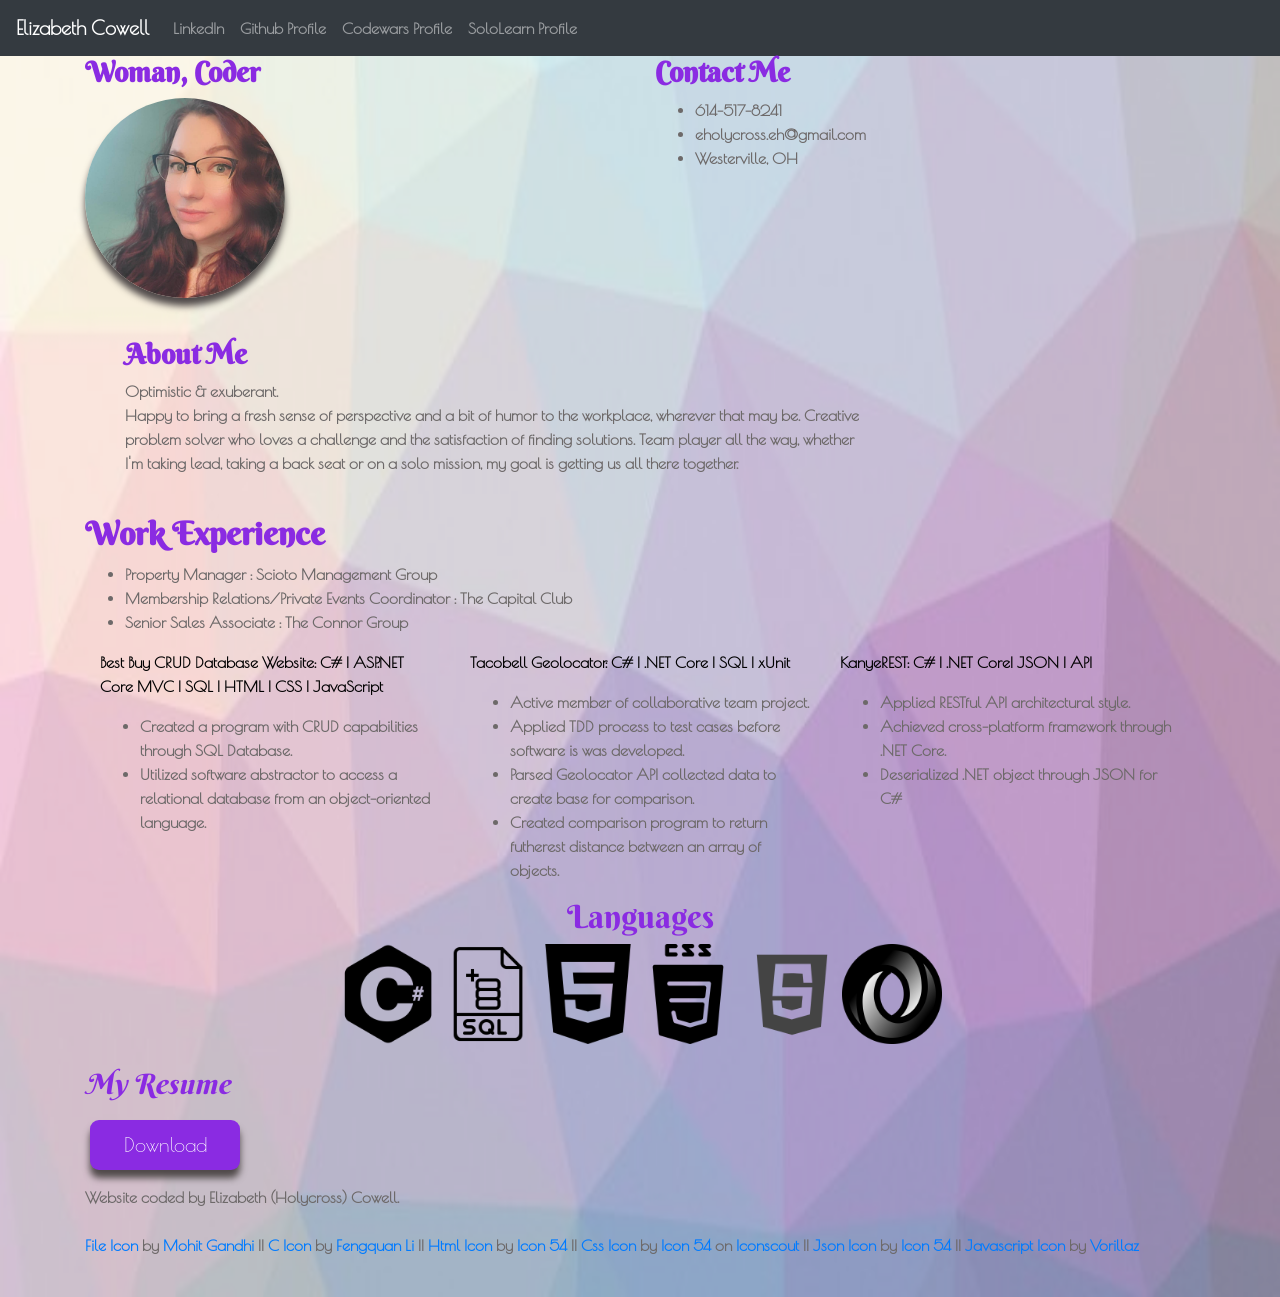
==== index.html @ ec1a51bf "index renamed" ====
<!DOCTYPE html>
<html lang="en">

<head>
	<meta charset="utf-8">
	<meta name="viewport" content="width=device-width, initial-scale=1">

	<title>Elizabeth Cowell</title>

	<link rel="stylesheet" href="https://maxcdn.bootstrapcdn.com/bootstrap/4.0.0/css/bootstrap.min.css">
	<link rel="stylesheet" href="style.css">
	<link rel="stylesheet" href="https://use.fontawesome.com/releases/v5.8.1/css/all.css" integrity="sha384-50oBUHEmvpQ+1lW4y57PTFmhCaXp0ML5d60M1M7uH2+nqUivzIebhndOJK28anvf" crossorigin="anonymous">
	
</head>

<body>
	<div class="hero">
	  <img class="demo" src = "img/trianglify.jpg">
		<div class="content">
	<nav class="navbar navbar-expand-sm bg-dark navbar-dark" data-spy="affix" data-offset-top="197">		
		<a class="navbar-brand" href="#">Elizabeth Cowell</a>		
		<ul class="navbar-nav">
			<li class="nav-item">
				<a class="nav-link" href="https://www.linkedin.com/in/elizabeth-j-cowell/">LinkedIn</a>
			</li>
			<li class="nav-item">
				<a class="nav-link" href="https://github.com/ElizabethCowell">Github Profile</a>
			</li>
			<li class="nav-item">
				<a class="nav-link" href="https://www.codewars.com/users/ElizabethCowell">Codewars Profile</a>
			</li>
			<li class="nav-item">
				<a class="nav-link" href="https://www.sololearn.com/profile/20633199">SoloLearn Profile</a>
			</li>
		</ul>
	</nav>	

	<!-- TODO: You can add or remove as many tags that you need to-->
	<div class="container">
		<div class="row">				
			<div class="col-sm-6"><!-- Try changing the number here from "col-sm-6" to "col-sm-9"-->
				<h3><b>Woman, Coder</b></h3>
				<img class="profile_pic" width="200" src="img/profilepic.jpg">			
			</div>
            <div class="col-sm-2">
				<h3><b>Contact Me</b></h3>
				<ul>
					<li>
						614-517-8241
					</li>
					<li>
						eholycross.eh@gmail.com
					</li>
					<li>
						Westerville, OH 
					</li>
				</ul>
			</div>			
			<div class="col-sm-9">
				<div class="aboutMe">
				<h3><b>About Me</b></h3>
				<p>
					<!-- TODO: type a brief summary of yourself here -->	
					Optimistic & exuberant. </br>
                    Happy to bring a fresh sense of perspective and a bit of humor to the workplace, wherever that may be. 
					Creative problem solver who loves a challenge and the satisfaction of finding solutions. 
                    Team player all the way, whether I'm taking lead, taking a back seat or on a solo mission, my goal is getting us all there together. 		
				</p>
			    </div>
			</div>		
			
			<!-- TODO: You can add or remove as many tags that you need to-->
			
		</div>
	</div>	

	<!-- TODO: You can add or remove as many tags that you need to-->
	<div class="container">
		<div class="row">
			<div class="col-sm-9">
				<h2><b>Work Experience</b></h2>
				<ul>
					<li>
						Property Manager : Scioto Management Group							
					</li>
					<li>
						Membership Relations/Private Events Coordinator	: The Capital Club						
					</li>
					<li>
						Senior Sales Associate : The Connor Group							
					</li>
				</ul>
			</div>
			<div class="col-sm-3">												
			</div>
		</div>

		<div class="container">
			<div class="row">
				<div class="col-sm-4">	
					<div class="project">			
					<p><b>Best Buy CRUD Database Website: C# | ASP.NET Core MVC | SQL | HTML | CSS | JavaScript</b>
					</p>
				</div>	
					<ul>
						<li>
							Created a program with CRUD capabilities through SQL Database.								
						</li>
						<li>
							Utilized software abstractor to access a relational database from an object-oriented language.
						</li>
					</ul>
				</div>

				<div class="col-sm-4">
					<div class="project">
					<p><b>Tacobell Geolocator: C# | .NET Core | SQL | xUnit</b></p>		
				</div>				
					<ul>
						<li>
							Active member of collaborative team project.
						</li>
						<li>
							Applied TDD process to test cases before software is was developed.
						</li>
						<li>
							Parsed Geolocator API collected data to create base for comparison.
						</li>
						<li>
							Created comparison program to return futherest distance between an array of objects.
						</li>
					</ul>
				</div>

				<div class="col-sm-4">
					<div class="project">
					<p><b>KanyeREST: C# | .NET Core| JSON | API</b></p>
				</div>	
					<ul>
						<li>
							Applied RESTful API architectural style.
						</li>
						<li>
							Achieved cross-platform framework through .NET Core.
						</li>
						<li>
							Deserialized .NET object through JSON for C#
						</li>
					</ul>
				</div>
			</div>
		</div>

		<div class="container">
			<div class="logos">
				<h2 text-align="center">Languages</h2>
			  <img src="img/c.png" width="100"><img src="img/SQL.png" width="100"><img src="img/html (1).png" width="100"><img src="img/css.png" width="100">
			  <img src="img/javascript.png" width="100"><img src="img/json.png" width="100">
		    </div>
		</div>
		<br>

		<div class="resume">
			<h3 id="my-resume"><i>My Resume</i></h3>
			<!-- Replace "TrueCoders Master Resume Template.pdf with YOUR resume pdf file"-->				
			<button class="button"><a class="resume" href="Resume.pdf" download><span>Download</span></a></button>
				
		</div>

		<!--- Footer -->
		<div class="footer">
			<!-- TODO: Replace and type your footer here -->
			<p>Website coded by Elizabeth (Holycross) Cowell. <br/>
				<a href="https://iconscout.com/icons/file" target="_blank"><br/>File Icon</a> by <a href="https://iconscout.com/contributors/mcgandhi61" target="_blank">Mohit Gandhi</a> || <a href="https://iconscout.com/icons/c" target="_blank"> C Icon</a> by <a href="https://iconscout.com/contributors/fengquanli" target="_blank">Fengquan Li</a>
				|| <a href="https://iconscout.com/icons/html" target="_blank">Html Icon</a> by <a href="https://iconscout.com/contributors/icon-54" target="_blank">Icon 54</a> ||
				<a href="https://iconscout.com/icons/css" target="_blank">Css Icon</a> by <a href="https://iconscout.com/contributors/icon-54">Icon 54</a> on <a href="https://iconscout.com">Iconscout</a>			
				|| <a href="https://iconscout.com/icons/json" target="_blank">Json Icon</a> by <a href="https://iconscout.com/contributors/icon-54" target="_blank">Icon 54</a>
				|| <a href="https://iconscout.com/icons/javascript" target="_blank">Javascript Icon</a> by <a href="https://iconscout.com/contributors/vorillaz" target="_blank">Vorillaz</a>
			</p>
		</div>
		<br>
	</div>
</div>


</body>

</html>
---- style.css ----
@import url('https://fonts.googleapis.com/css2?family=Berkshire+Swash&family=Courgette&family=Josefin+Slab:wght@500&family=Marck+Script&family=Poiret+One&display=swap');

.hero{
    overflow: hidden;
    position: relative;
  }
  
  .demo {
    opacity: 0.5;
    position: absolute;
    left: 0;
    top: 0;
    width: 100%;
    height: 100%;
    
    
  }
  
  .content {
    position: relative;
    font-family: poiret one;
    font-weight: 700; 
    color: rgb(109, 105, 105);
  }
  .project{
    color: black;
    font-weight: bold;
  }

  .profile_pic{
      border-radius: 50%;
      box-shadow: 0px 8px 7px rgb(80, 74, 74);
  }
  .aboutMe{
      margin: 40px;
  }
  .logos{
      margin: auto;
      text-align: center;
      align-content: center;
  }
  h2, h3{
      font-family: berkshire swash;
      color: blueviolet;
  }
 .button{
  border-radius: 9px;
  background-color: blueviolet;
  box-shadow: 0px 8px 7px rgb(80, 74, 74);
  border: black;
  color: #FFFFFF;
  text-align: center;
  font-size: 20px;
  padding: 10px;
  width: 150px;
  transition: all 0.5s;
  cursor: pointer;
  margin: 10px 5px 15px 5px;
 }
 .button span {
  cursor: pointer;
  display: inline-block;
  position: relative;
  transition: 0.5s;
}

.button span:after {
  content: '\00bb';
  position: absolute;
  opacity: 0;
  top: 0;
  right: -20px;
  transition: 0.5s;
}

.button:hover span {
  padding-right: 25px;
}

.button:hover span:after {
  opacity: 1;
  right: 0;
}
.resume{
  color: #FFFFFF;
}
.resume:hover span{
  color: #FFFFFF;
}
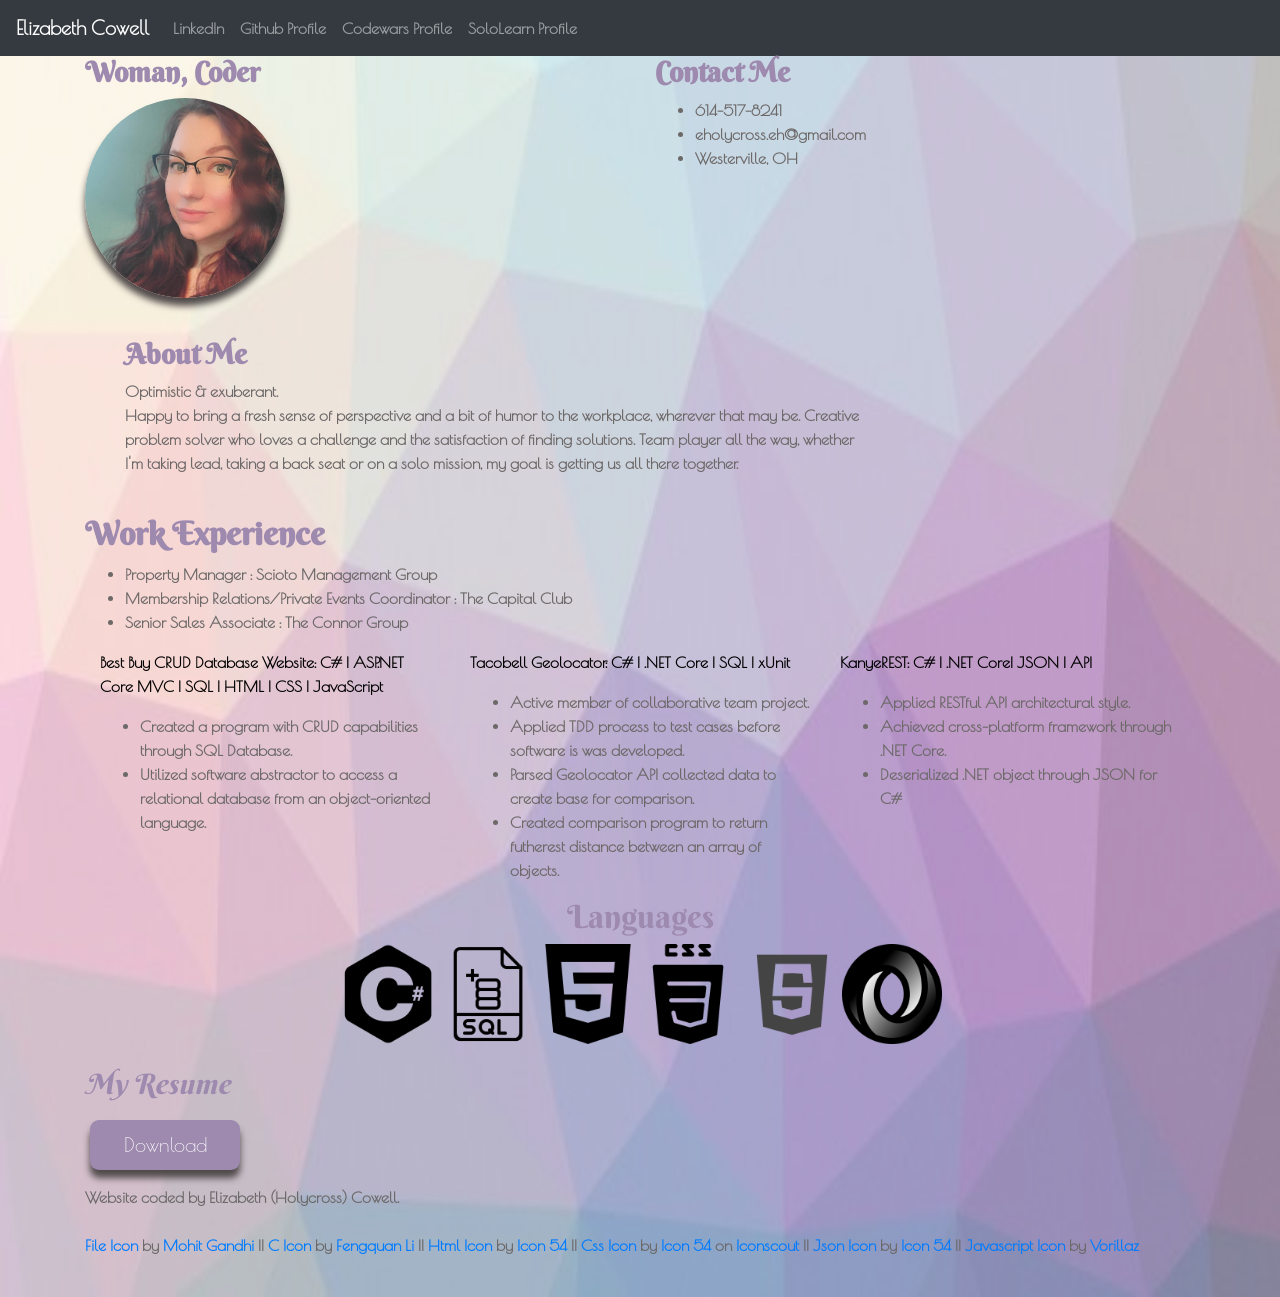
==== commit 9a966f63: "Updated Resume" ====
--- a/index.html
+++ b/index.html
@@ -163,7 +163,7 @@
 		<div class="resume">
 			<h3 id="my-resume"><i>My Resume</i></h3>
 			<!-- Replace "TrueCoders Master Resume Template.pdf with YOUR resume pdf file"-->				
-			<button class="button"><a class="resume" href="Resume.pdf" download><span>Download</span></a></button>
+			<button class="button"><a class="resume" href="ElizabethCowellFullStack.pdf" download><span>Download</span></a></button>
 				
 		</div>
 
--- a/style.css
+++ b/style.css
@@ -41,11 +41,11 @@
   }
   h2, h3{
       font-family: berkshire swash;
-      color: blueviolet;
+      color: rgb(158,137,175);
   }
  .button{
   border-radius: 9px;
-  background-color: blueviolet;
+  background-color: rgb(158,137,175);
   box-shadow: 0px 8px 7px rgb(80, 74, 74);
   border: black;
   color: #FFFFFF;
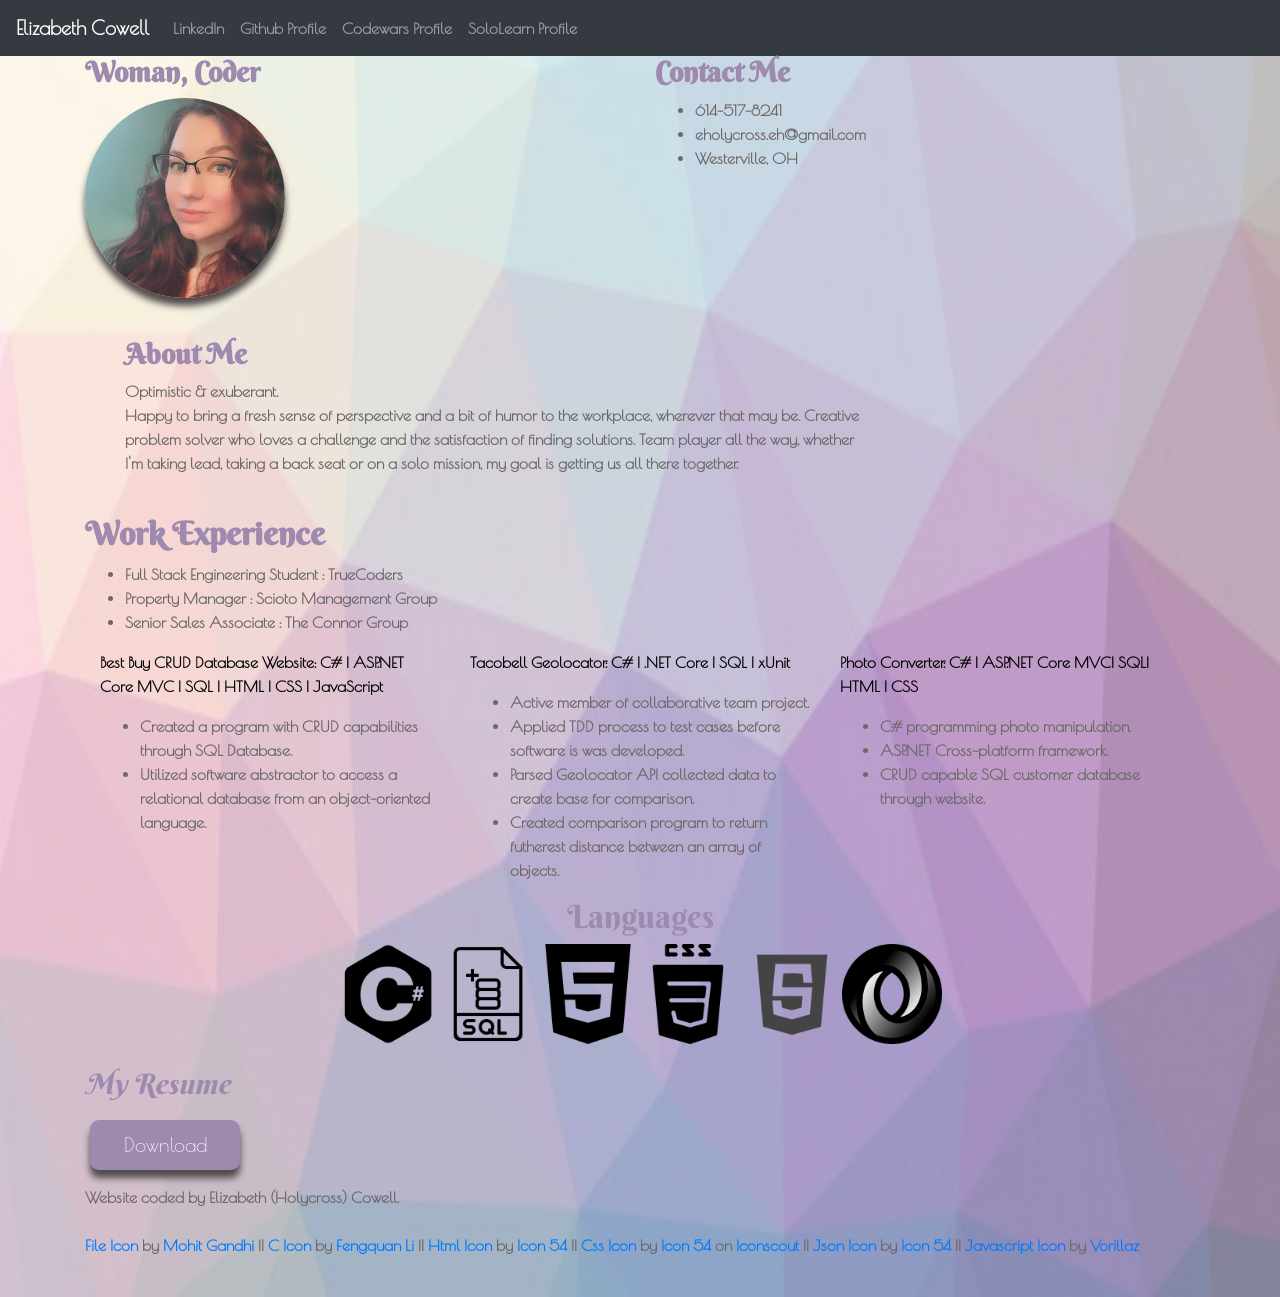
==== commit 9eb64c57: "updated resume and photo converter" ====
--- a/index.html
+++ b/index.html
@@ -81,10 +81,10 @@
 				<h2><b>Work Experience</b></h2>
 				<ul>
 					<li>
-						Property Manager : Scioto Management Group							
+						Full Stack Engineering Student : TrueCoders						
 					</li>
 					<li>
-						Membership Relations/Private Events Coordinator	: The Capital Club						
+						Property Manager : Scioto Management Group							
 					</li>
 					<li>
 						Senior Sales Associate : The Connor Group							
@@ -134,17 +134,17 @@
 
 				<div class="col-sm-4">
 					<div class="project">
-					<p><b>KanyeREST: C# | .NET Core| JSON | API</b></p>
+					<p><b>Photo Converter: C# | ASP.NET Core MVC| SQL| HTML | CSS</b></p>
 				</div>	
 					<ul>
 						<li>
-							Applied RESTful API architectural style.
+							C# programming photo manipulation.
 						</li>
 						<li>
-							Achieved cross-platform framework through .NET Core.
+							ASP.NET Cross-platform framework.
 						</li>
 						<li>
-							Deserialized .NET object through JSON for C#
+							CRUD capable SQL customer database through website.
 						</li>
 					</ul>
 				</div>
@@ -163,7 +163,7 @@
 		<div class="resume">
 			<h3 id="my-resume"><i>My Resume</i></h3>
 			<!-- Replace "TrueCoders Master Resume Template.pdf with YOUR resume pdf file"-->				
-			<button class="button"><a class="resume" href="ElizabethCowellFullStack.pdf" download><span>Download</span></a></button>
+			<button class="button"><a class="resume" href="ElizabethCowellSRE.pdf" download><span>Download</span></a></button>
 				
 		</div>
 
